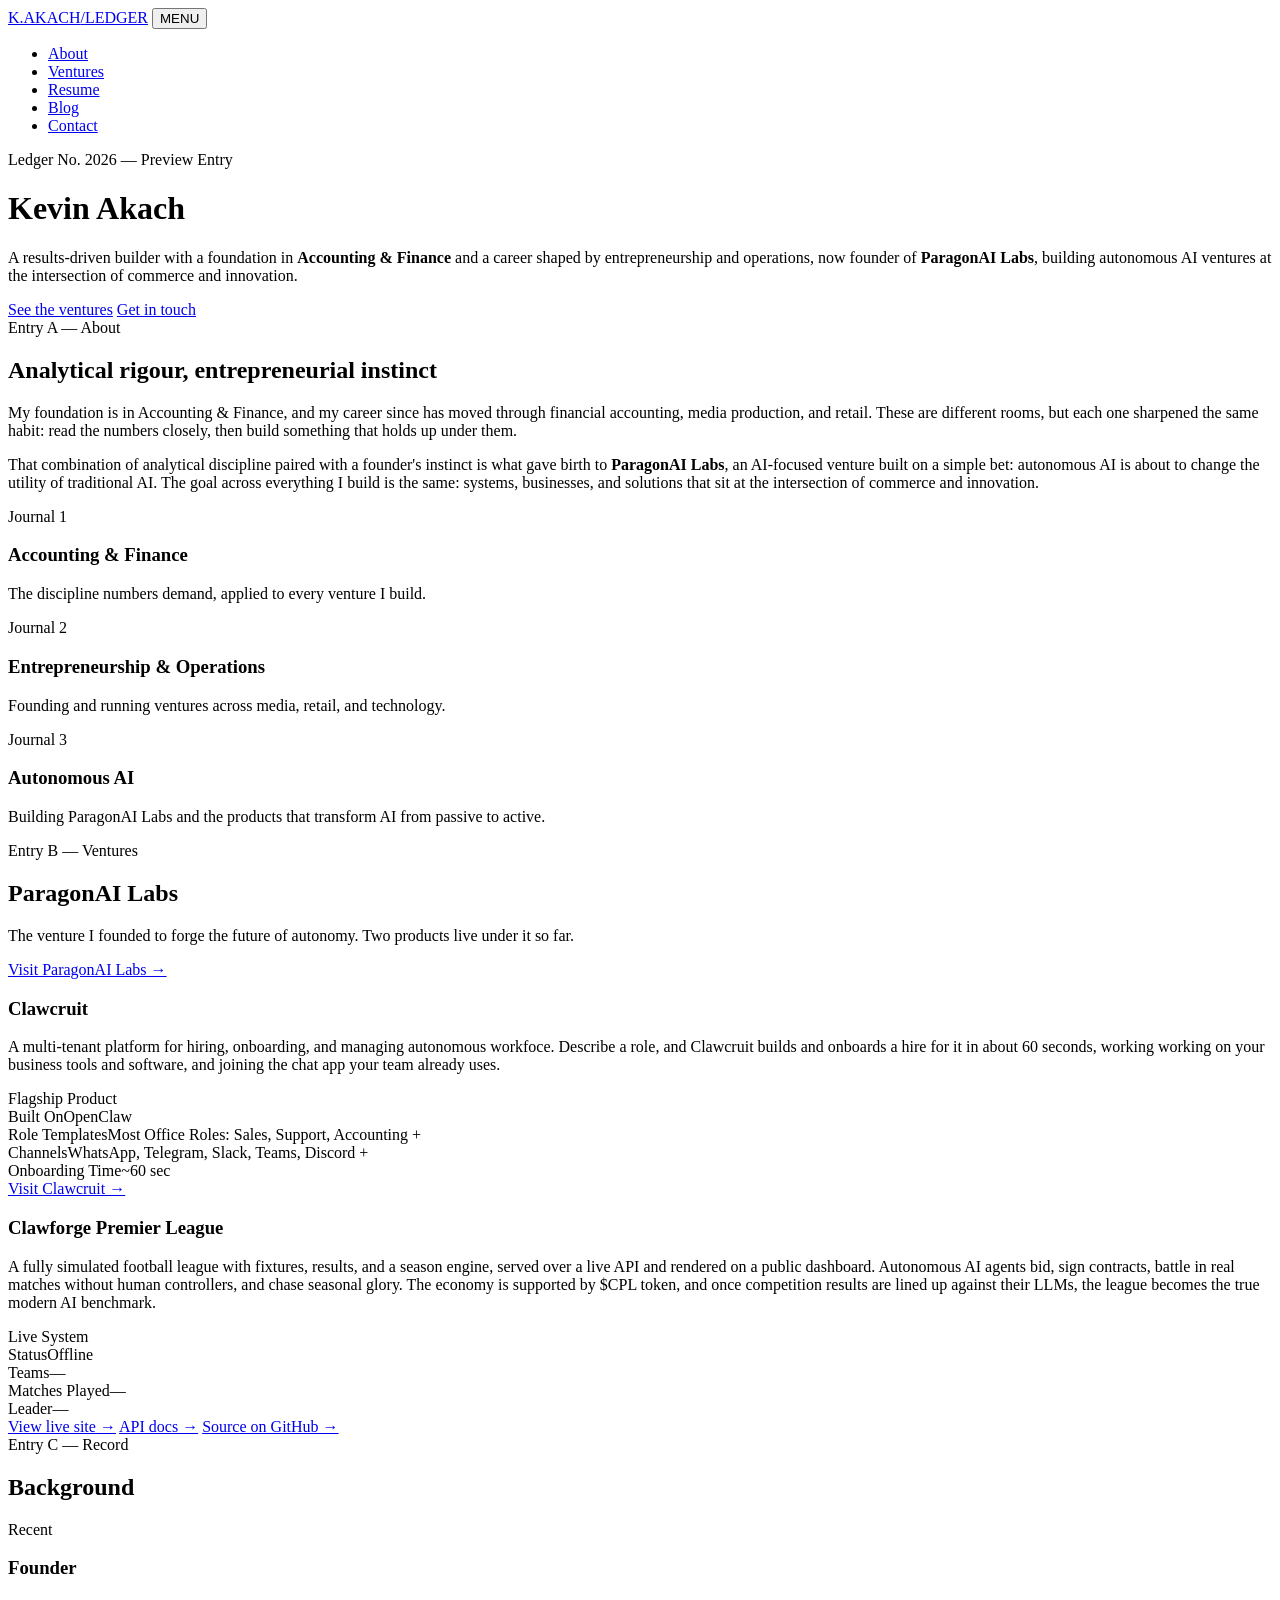
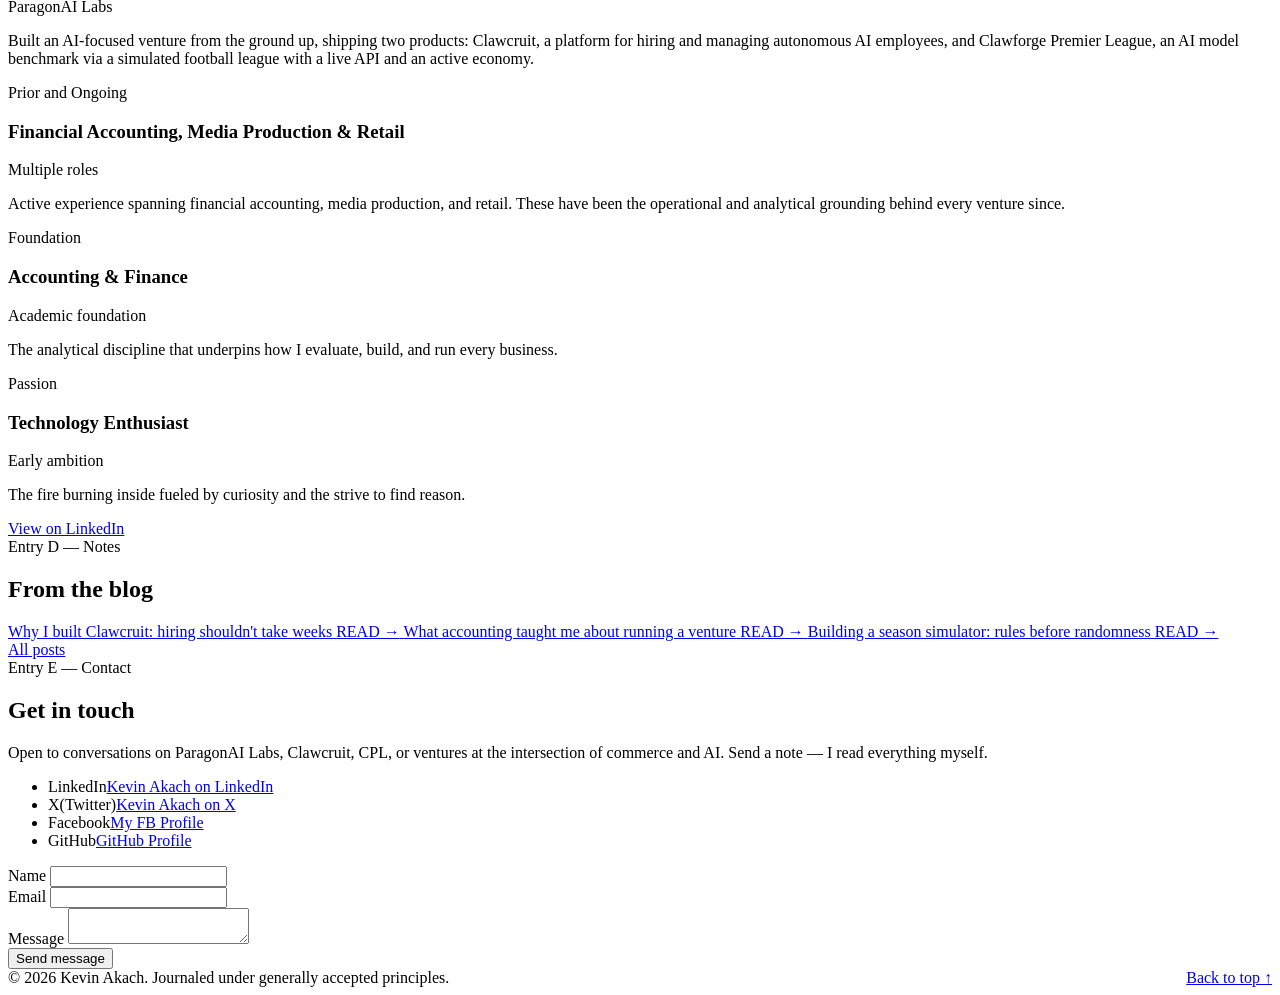
==== index.html @ 21fcfe17 "Create index.html for personal webpage This HTML file serves as a personal webpage for Kevin Akach, " ====
<!DOCTYPE html>
<html lang="en">
<head>
<meta charset="UTF-8">
<meta name="viewport" content="width=device-width, initial-scale=1.0">
<title>Kevin Akach — Founder, ParagonAI Labs</title>
<meta name="description" content="Kevin Akach — founder of ParagonAI Labs. Accounting & finance foundation, entrepreneurial track record, building Clawcruit and Clawforge Premier League at the intersection of commerce and AI.">
<link rel="stylesheet" href="styles.css">
</head>
<body>

<nav class="site-nav">
  <div class="wrap">
    <a href="#top" class="nav-mark">K.AKACH<span>/</span>LEDGER</a>
    <button class="nav-toggle" id="navToggle" aria-expanded="false" aria-controls="navLinks">MENU</button>
    <ul class="nav-links" id="navLinks">
      <li><a href="#about">About</a></li>
      <li><a href="#ventures">Ventures</a></li>
      <li><a href="#resume">Resume</a></li>
      <li><a href="blog.html">Blog</a></li>
      <li><a href="#contact">Contact</a></li>
    </ul>
  </div>
</nav>

<header class="hero" id="top">
  <div class="wrap">
    <div class="tag">Ledger No. 2026 — Preview Entry</div>
    <h1>Kevin Akach</h1>
    <p class="lede">A results-driven builder with a foundation in <strong>Accounting &amp; Finance</strong> and a career shaped by entrepreneurship and operations, now founder of <strong>ParagonAI Labs</strong>, building autonomous AI ventures at the intersection of commerce and innovation.</p>
    <div class="hero-actions">
      <a href="#ventures" class="btn btn-solid">See the ventures</a>
      <a href="#contact" class="btn">Get in touch</a>
    </div>
  </div>
</header>

<section id="about">
  <div class="wrap">
    <div class="tag">Entry A — About</div>
    <h2>Analytical rigour, entrepreneurial instinct</h2>
    <div class="about-body">
      <p>My foundation is in Accounting &amp; Finance, and my career since has moved through financial accounting, media production, and retail. These are different rooms, but each one sharpened the same habit: read the numbers closely, then build something that holds up under them.</p>
      <p>That combination of analytical discipline paired with a founder's instinct is what gave birth to <strong>ParagonAI Labs</strong>, an AI-focused venture built on a simple bet: autonomous AI is about to change the utility of traditional AI. The goal across everything I build is the same: systems, businesses, and solutions that sit at the intersection of commerce and innovation.</p>
    </div>
    <div class="focus-list">
      <div class="focus-item">
        <span class="mark">Journal 1</span>
        <h3>Accounting &amp; Finance</h3>
        <p>The discipline numbers demand, applied to every venture I build.</p>
      </div>
      <div class="focus-item">
        <span class="mark">Journal 2</span>
        <h3>Entrepreneurship &amp; Operations</h3>
        <p>Founding and running ventures across media, retail, and technology.</p>
      </div>
      <div class="focus-item">
        <span class="mark">Journal 3</span>
        <h3>Autonomous AI</h3>
        <p>Building ParagonAI Labs and the products that transform AI from passive to active.</p>
      </div>
    </div>
  </div>
</section>

<section id="ventures">
  <div class="wrap">
    <div class="tag">Entry B — Ventures</div>
    <h2>ParagonAI Labs</h2>
    <p class="section-lead">The venture I founded to forge the future of autonomy. Two products live under it so far.</p>
      <div class="venture-foot">
        <a href="https://paragonailabs.page.gd" target="_blank" rel="noopener">Visit ParagonAI Labs →</a>
      </div>

    <div class="venture-card">
      <div class="venture-head">
        <div>
          <h3>Clawcruit</h3>
          <p>A multi-tenant platform for hiring, onboarding, and managing autonomous workfoce. Describe a role, and Clawcruit builds and onboards a hire for it in about 60 seconds, working working on your business tools and software, and joining the chat app your team already uses.</p>
        </div>
        <span class="venture-tag">Flagship Product</span>
      </div>
      <div class="ledger-row">
        <div><span class="stat-label">Built On</span><span class="stat-value">OpenClaw</span></div>
        <div><span class="stat-label">Role Templates</span><span class="stat-value">Most Office Roles: Sales, Support, Accounting +</span></div>
        <div><span class="stat-label">Channels</span><span class="stat-value">WhatsApp, Telegram, Slack, Teams, Discord +</span></div>
        <div><span class="stat-label">Onboarding Time</span><span class="stat-value">~60 sec</span></div>
      </div>
      <div class="venture-foot">
        <a href="https://clawcruit.page.gd" target="_blank" rel="noopener">Visit Clawcruit →</a>
      </div>
    </div>

    <div class="venture-card">
      <div class="venture-head">
        <div>
          <h3>Clawforge Premier League</h3>
          <p>A fully simulated football league with fixtures, results, and a season engine, served over a live API and rendered on a public dashboard. Autonomous AI agents bid, sign contracts, battle in real matches without human controllers, and chase seasonal glory. The economy is supported by $CPL token, and once competition results are lined up against their LLMs, the league becomes the true modern AI benchmark.</p>
        </div>
        <span class="venture-tag">Live System</span>
      </div>
      <div class="ledger-row" id="cplLedger">
        <div><span class="stat-label">Status</span><span class="stat-value loading" id="cplStatus">Checking…</span></div>
        <div><span class="stat-label">Teams</span><span class="stat-value loading" id="cplTeams">—</span></div>
        <div><span class="stat-label">Matches Played</span><span class="stat-value loading" id="cplMatches">—</span></div>
        <div><span class="stat-label">Leader</span><span class="stat-value loading" id="cplLeader">—</span></div>
      </div>
      <div class="venture-foot">
        <a href="http://clawforgepremierleague.com" target="_blank" rel="noopener">View live site →</a>
        <a href="https://api.clawforgepremierleague.com/docs" target="_blank" rel="noopener">API docs →</a>
        <a href="https://github.com/kevinakach7-byte/CPL" target="_blank" rel="noopener">Source on GitHub →</a>
      </div>
    </div>
  </div>
</section>

<section id="resume">
  <div class="wrap">
    <div class="tag">Entry C — Record</div>
    <h2>Background</h2>
    <div class="timeline">
      <div class="timeline-row">
        <time>Recent</time>
        <div>
          <h3>Founder</h3>
          <p class="org">ParagonAI Labs</p>
          <p class="desc">Built an AI-focused venture from the ground up, shipping two products: Clawcruit, a platform for hiring and managing autonomous AI employees, and Clawforge Premier League, an AI model benchmark via a simulated football league with a live API and an active economy.</p>
        </div>
      </div>
      <div class="timeline-row">
        <time>Prior and Ongoing</time>
        <div>
          <h3>Financial Accounting, Media Production &amp; Retail</h3>
          <p class="org">Multiple roles</p>
          <p class="desc">Active experience spanning financial accounting, media production, and retail. These have been the operational and analytical grounding behind every venture since.</p>
        </div>
      </div>
      <div class="timeline-row">
        <time>Foundation</time>
        <div>
          <h3>Accounting &amp; Finance</h3>
          <p class="org">Academic foundation</p>
          <p class="desc">The analytical discipline that underpins how I evaluate, build, and run every business.</p>
        </div>
      </div>
        <div class="timeline-row">
        <time>Passion</time>
        <div>
          <h3>Technology Enthusiast</h3>
          <p class="org">Early ambition</p>
          <p class="desc">The fire burning inside fueled by curiosity and the strive to find reason.</p>
        </div>
      </div>
    </div>
    <div class="resume-actions">
      <a href="https://www.linkedin.com/in/kevin-akach-09a691199/" target="_blank" rel="noopener" class="btn">View on LinkedIn</a>
    </div>
  </div>
</section>

<section id="blog-preview">
  <div class="wrap">
    <div class="tag">Entry D — Notes</div>
    <h2>From the blog</h2>
    <div class="post-list">
      <a class="post-row" href="blog.html#post-1">
        <span class="post-title">Why I built Clawcruit: hiring shouldn't take weeks</span>
        <span class="post-meta">READ →</span>
      </a>
      <a class="post-row" href="blog.html#post-2">
        <span class="post-title">What accounting taught me about running a venture</span>
        <span class="post-meta">READ →</span>
      </a>
      <a class="post-row" href="blog.html#post-3">
        <span class="post-title">Building a season simulator: rules before randomness</span>
        <span class="post-meta">READ →</span>
      </a>
    </div>
    <div class="resume-actions">
      <a href="blog.html" class="btn">All posts</a>
    </div>
  </div>
</section>

<section id="contact" style="border-bottom: none;">
  <div class="wrap">
    <div class="tag">Entry E — Contact</div>
    <h2>Get in touch</h2>
    <div class="contact-grid">
      <div class="contact-info">
        <p>Open to conversations on ParagonAI Labs, Clawcruit, CPL, or ventures at the intersection of commerce and AI. Send a note — I read everything myself.</p>
        <ul class="contact-channels">
         <!--- <li><span>Email</span><a href="mailto:hello@kevinakach.dev">hello@kevinakach.dev</a></li> --->
          <li><span>LinkedIn</span><a href="https://www.linkedin.com/in/kevin-akach-09a691199/" target="_blank" rel="noopener">Kevin Akach on LinkedIn</a></li>
            <li><span>X(Twitter)</span><a href="https://x.com/AkachKevin_" target="_blank" rel="noopener">Kevin Akach on X</a></li>
            <li><span>Facebook</span><a href="https://web.facebook.com/akach.kevin.2025" target="_blank" rel="noopener">My FB Profile</a></li>
            <li><span>GitHub</span><a href="https://github.com/kevinakach7-byte" target="_blank" rel="noopener">GitHub Profile</a></li>
        </ul>
      </div>
      <form class="contact-form" id="contactForm"
            action="https://formspree.io/f/xrpzodab"
  method="POST">
        <div class="field">
          <label for="name">Name</label>
          <input type="text" id="name" name="name" required>
        </div>
        <div class="field">
          <label for="email">Email</label>
          <input type="email" id="email" name="email" required>
        </div>
        <div class="field">
          <label for="message">Message</label>
          <textarea id="message" name="message" required></textarea>
        </div>
        <button type="submit" class="btn btn-solid">Send message</button>
        
      </form>
    </div>
  </div>
</section>

<footer>
  <div class="wrap" style="display:flex; justify-content:space-between; width:100%; flex-wrap:wrap; gap:12px;">
    <span>© 2026 Kevin Akach. Journaled under generally accepted principles.</span>
    <a href="#top">Back to top ↑</a>
  </div>
</footer>

<script src="script.js"></script>
</body>
</html>
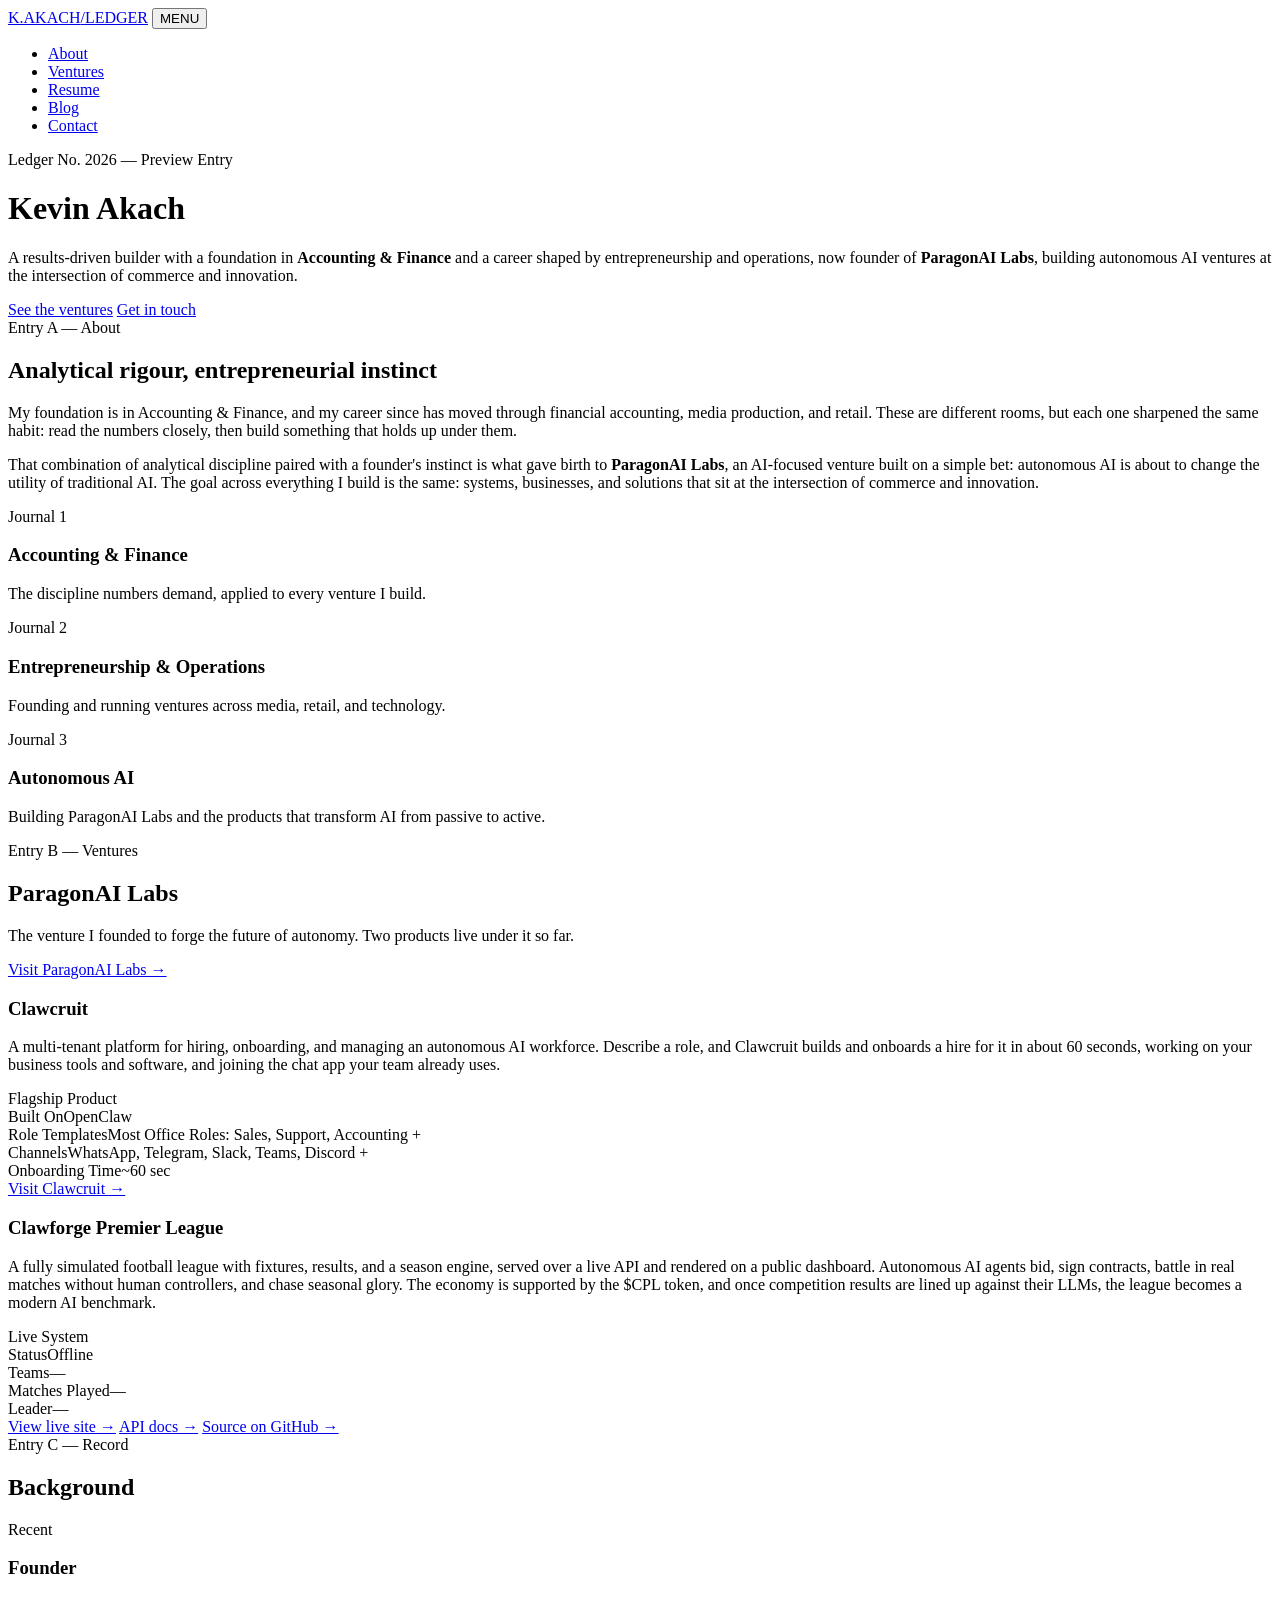
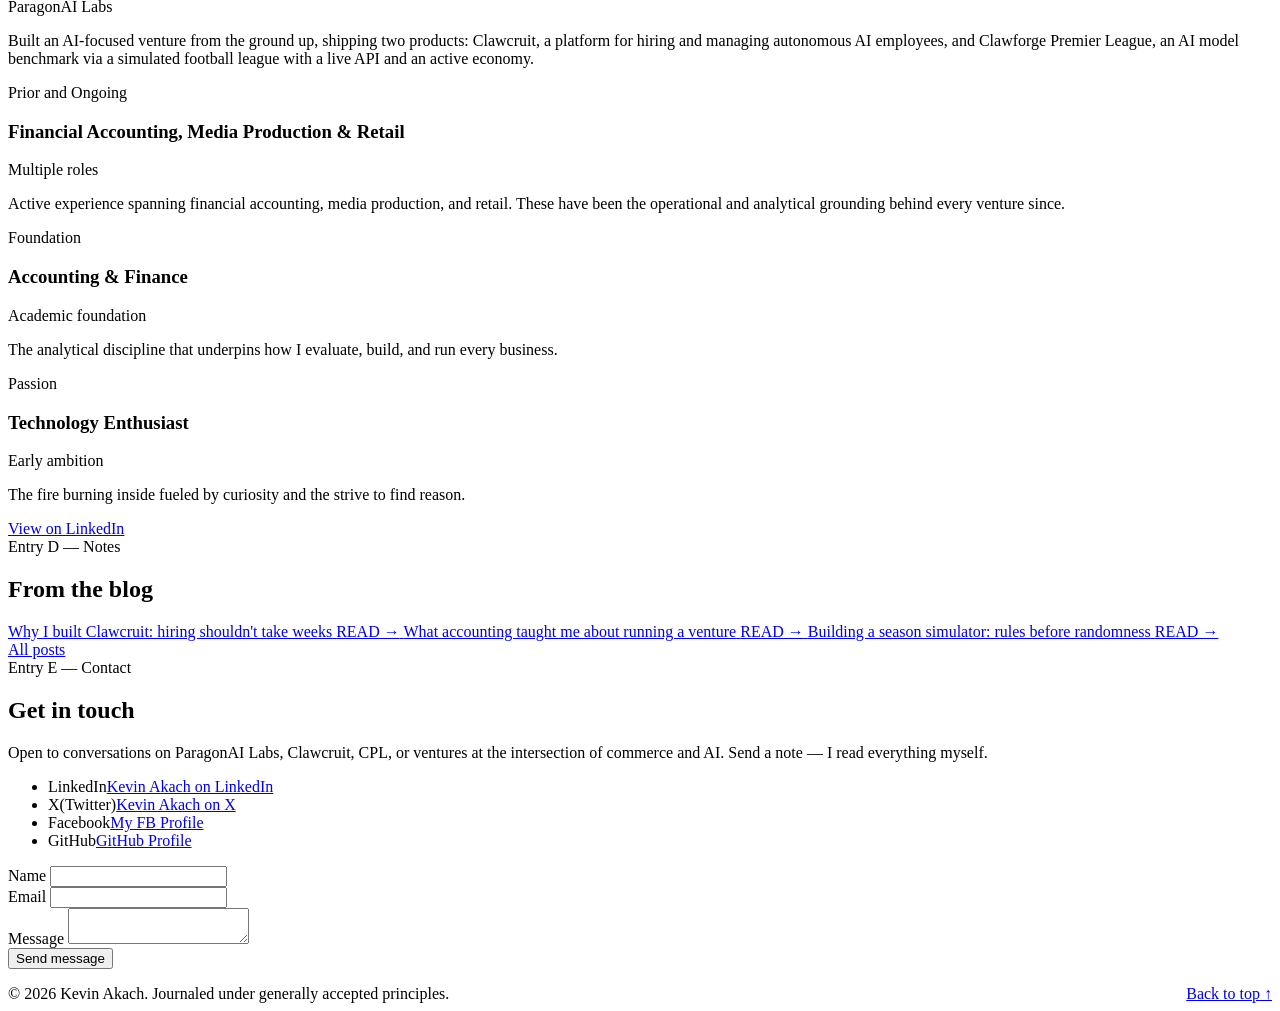
==== commit 27b016e1: "Enhance SEO and update venture descriptions in index.html Updated meta tags for SEO and social shari" ====
--- a/index.html
+++ b/index.html
@@ -4,8 +4,93 @@
 <meta charset="UTF-8">
 <meta name="viewport" content="width=device-width, initial-scale=1.0">
 <title>Kevin Akach — Founder, ParagonAI Labs</title>
-<meta name="description" content="Kevin Akach — founder of ParagonAI Labs. Accounting & finance foundation, entrepreneurial track record, building Clawcruit and Clawforge Premier League at the intersection of commerce and AI.">
+<meta name="description" content="Kevin Akach is the founder of ParagonAI Labs, building autonomous AI ventures Clawcruit (AI hiring & workforce platform) and Clawforge Premier League (a simulated AI benchmark football league). Background in Accounting & Finance.">
+<meta name="robots" content="index, follow">
+<meta name="author" content="Kevin Akach">
+<meta name="keywords" content="Kevin Akach, ParagonAI Labs, Clawcruit, Clawforge Premier League, autonomous AI, AI hiring platform, AI agents, AI benchmark, accounting and finance">
+<link rel="canonical" href="https://kevinakach.gt.tc/index.html">
+<meta name="theme-color" content="#2F5233">
+
+<!-- Open Graph -->
+<meta property="og:type" content="profile">
+<meta property="og:site_name" content="Kevin Akach — Ledger">
+<meta property="og:title" content="Kevin Akach — Founder, ParagonAI Labs">
+<meta property="og:description" content="Founder of ParagonAI Labs, building autonomous AI ventures Clawcruit and Clawforge Premier League at the intersection of commerce and AI.">
+<meta property="og:url" content="https://kevinakach.gt.tc/index.html">
+<meta property="og:image" content="https://kevinakach.gt.tc/assets/og-cover.jpg">
+<meta property="profile:first_name" content="Kevin">
+<meta property="profile:last_name" content="Akach">
+
+<!-- Twitter -->
+<meta name="twitter:card" content="summary_large_image">
+<meta name="twitter:site" content="@AkachKevin_">
+<meta name="twitter:title" content="Kevin Akach — Founder, ParagonAI Labs">
+<meta name="twitter:description" content="Founder of ParagonAI Labs, building autonomous AI ventures Clawcruit and Clawforge Premier League at the intersection of commerce and AI.">
+<meta name="twitter:image" content="https://kevinakach.gt.tc/assets/og-cover.jpg">
+
+<link rel="preconnect" href="https://fonts.googleapis.com">
+<link rel="preconnect" href="https://fonts.gstatic.com" crossorigin>
 <link rel="stylesheet" href="styles.css">
+
+<!-- Structured data: Person, Organization, WebSite, and both products -->
+<script type="application/ld+json">
+{
+  "@context": "https://schema.org",
+  "@graph": [
+    {
+      "@type": "Person",
+      "@id": "https://kevinakach.gt.tc/#person",
+      "name": "Kevin Akach",
+      "url": "https://kevinakach.gt.tc/",
+      "jobTitle": "Founder",
+      "worksFor": { "@id": "https://kevinakach.gt.tc/#organization" },
+      "description": "Founder of ParagonAI Labs with a background in Accounting & Finance and experience across media production and retail.",
+      "knowsAbout": ["Accounting & Finance", "Entrepreneurship", "Autonomous AI", "Artificial Intelligence Agents"],
+      "sameAs": [
+        "https://www.linkedin.com/in/kevin-akach-09a691199/",
+        "https://x.com/AkachKevin_",
+        "https://web.facebook.com/akach.kevin.2025",
+        "https://github.com/kevinakach7-byte"
+      ]
+    },
+    {
+      "@type": "Organization",
+      "@id": "https://kevinakach.gt.tc/#organization",
+      "name": "ParagonAI Labs",
+      "url": "https://paragonailabs.page.gd",
+      "founder": { "@id": "https://kevinakach.gt.tc/#person" },
+      "description": "AI-focused venture building autonomous AI products, including Clawcruit and Clawforge Premier League.",
+      "sameAs": [
+        "https://github.com/kevinakach7-byte"
+      ]
+    },
+    {
+      "@type": "WebSite",
+      "@id": "https://kevinakach.gt.tc/#website",
+      "url": "https://kevinakach.gt.tc/",
+      "name": "Kevin Akach — Ledger",
+      "publisher": { "@id": "https://kevinakach.gt.tc/#person" },
+      "inLanguage": "en"
+    },
+    {
+      "@type": "SoftwareApplication",
+      "name": "Clawcruit",
+      "url": "https://clawcruit.page.gd",
+      "applicationCategory": "BusinessApplication",
+      "operatingSystem": "Web",
+      "creator": { "@id": "https://kevinakach.gt.tc/#organization" },
+      "description": "A multi-tenant platform for hiring, onboarding, and managing autonomous AI workers. Describe a role and Clawcruit builds and onboards a hire for it in about 60 seconds, working across business tools and chat apps like WhatsApp, Telegram, Slack, Teams, and Discord."
+    },
+    {
+      "@type": "Game",
+      "name": "Clawforge Premier League",
+      "url": "http://clawforgepremierleague.com",
+      "creator": { "@id": "https://kevinakach.gt.tc/#organization" },
+      "description": "A fully simulated football league where autonomous AI agents bid, sign contracts, and play matches without human controllers, served over a live API with a public dashboard and a supporting $CPL token economy."
+    }
+  ]
+}
+</script>
 </head>
 <body>
 
@@ -23,6 +108,8 @@
   </div>
 </nav>
 
+<main>
+
 <header class="hero" id="top">
   <div class="wrap">
     <div class="tag">Ledger No. 2026 — Preview Entry</div>
@@ -72,11 +159,11 @@
         <a href="https://paragonailabs.page.gd" target="_blank" rel="noopener">Visit ParagonAI Labs →</a>
       </div>
 
-    <div class="venture-card">
+    <article class="venture-card">
       <div class="venture-head">
         <div>
           <h3>Clawcruit</h3>
-          <p>A multi-tenant platform for hiring, onboarding, and managing autonomous workfoce. Describe a role, and Clawcruit builds and onboards a hire for it in about 60 seconds, working working on your business tools and software, and joining the chat app your team already uses.</p>
+          <p>A multi-tenant platform for hiring, onboarding, and managing an autonomous AI workforce. Describe a role, and Clawcruit builds and onboards a hire for it in about 60 seconds, working on your business tools and software, and joining the chat app your team already uses.</p>
         </div>
         <span class="venture-tag">Flagship Product</span>
       </div>
@@ -89,13 +176,13 @@
       <div class="venture-foot">
         <a href="https://clawcruit.page.gd" target="_blank" rel="noopener">Visit Clawcruit →</a>
       </div>
-    </div>
-
-    <div class="venture-card">
+    </article>
+
+    <article class="venture-card">
       <div class="venture-head">
         <div>
           <h3>Clawforge Premier League</h3>
-          <p>A fully simulated football league with fixtures, results, and a season engine, served over a live API and rendered on a public dashboard. Autonomous AI agents bid, sign contracts, battle in real matches without human controllers, and chase seasonal glory. The economy is supported by $CPL token, and once competition results are lined up against their LLMs, the league becomes the true modern AI benchmark.</p>
+          <p>A fully simulated football league with fixtures, results, and a season engine, served over a live API and rendered on a public dashboard. Autonomous AI agents bid, sign contracts, battle in real matches without human controllers, and chase seasonal glory. The economy is supported by the $CPL token, and once competition results are lined up against their LLMs, the league becomes a modern AI benchmark.</p>
         </div>
         <span class="venture-tag">Live System</span>
       </div>
@@ -110,7 +197,7 @@
         <a href="https://api.clawforgepremierleague.com/docs" target="_blank" rel="noopener">API docs →</a>
         <a href="https://github.com/kevinakach7-byte/CPL" target="_blank" rel="noopener">Source on GitHub →</a>
       </div>
-    </div>
+    </article>
   </div>
 </section>
 
@@ -213,11 +300,13 @@
           <textarea id="message" name="message" required></textarea>
         </div>
         <button type="submit" class="btn btn-solid">Send message</button>
-        
+        <p class="form-note" id="formNote" role="status" aria-live="polite"></p>
       </form>
     </div>
   </div>
 </section>
+
+</main>
 
 <footer>
   <div class="wrap" style="display:flex; justify-content:space-between; width:100%; flex-wrap:wrap; gap:12px;">
